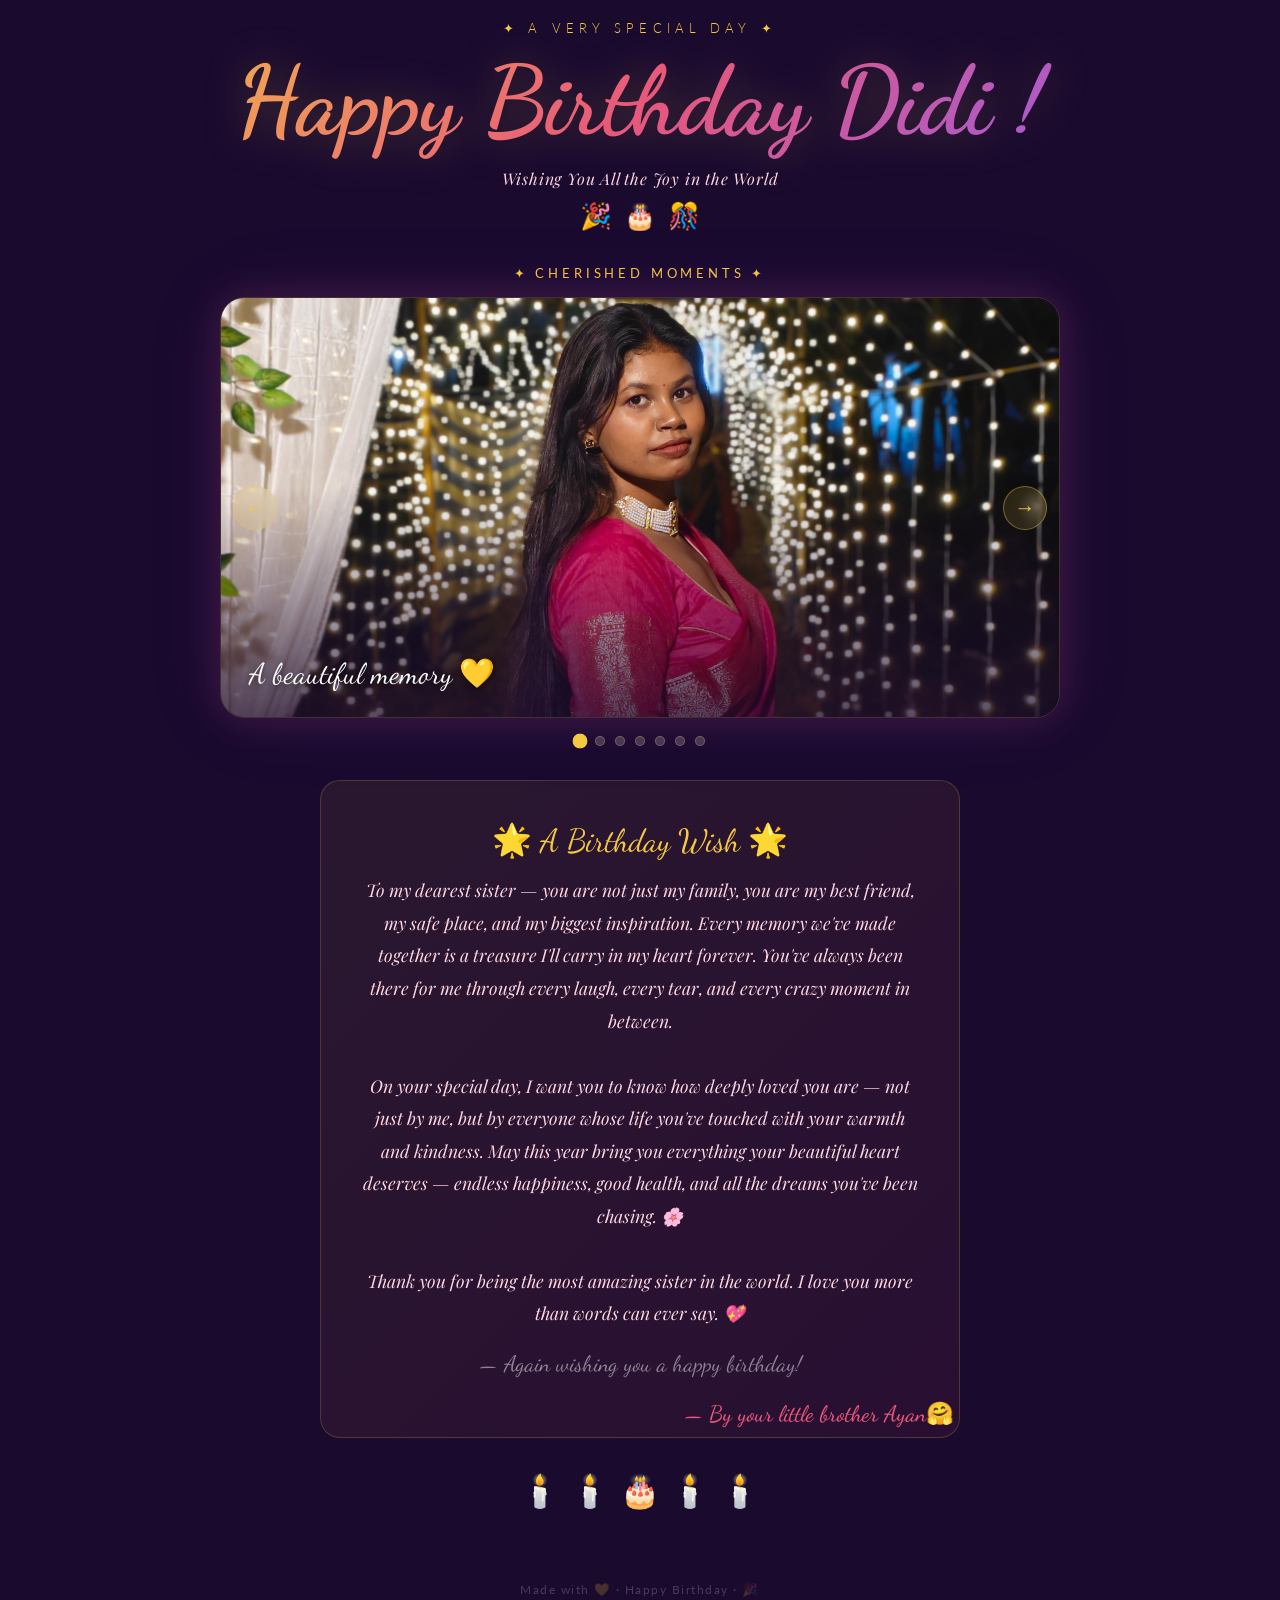
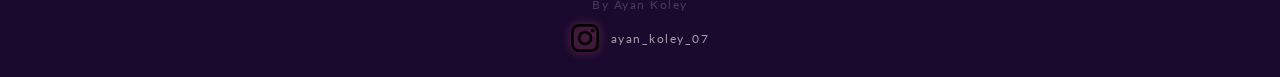
==== index.html @ 69a5f378 "." ====
<!DOCTYPE html>
<html lang="en">

<head>
  <meta charset="UTF-8" />
  <meta name="viewport" content="width=device-width, initial-scale=1.0, maximum-scale=1.0" />
  <title>Happy Birthday ! 🎂</title>
  <link rel="stylesheet" href="style.css" />
  <link
    href="https://fonts.googleapis.com/css2?family=Dancing+Script:wght@700&family=Playfair+Display:ital,wght@0,400;1,400&family=Lato:wght@300;400&display=swap"
    rel="stylesheet" />
</head>

<body>

  <div id="particles"></div>

  <header>
    <p class="subtitle">✦ A Very Special Day ✦</p>
    <h1 class="main-title">Happy Birthday Didi !</h1>
    <p class="hero-name">Wishing You All the Joy in the World</p>
    <div class="ribbon"><span>🎉</span><span>🎂</span><span>🎊</span></div>
  </header>

  <section class="slider-section">
    <p class="slider-label">✦ Cherished moments ✦</p>

    <div class="slider-wrapper" id="sliderWrapper">
      <div class="slider-track" id="track">
        <!-- Slides are injected by app.js from src/images/ -->
      </div>
      <button class="arrow prev" id="prev" aria-label="Previous">&#8592;</button>
      <button class="arrow next" id="next" aria-label="Next">&#8594;</button>
    </div>

    <div class="dots" id="dots"></div>
  </section>

  <section class="wish-section">
    <div class="wish-card">
      <p class="wish-title">🌟 A Birthday Wish 🌟</p>
      <p class="wish-text">
        To my dearest sister — you are not just my family, you are my best friend,
        my safe place, and my biggest inspiration. Every memory we've made together
        is a treasure I'll carry in my heart forever. You've always been there for me
        through every laugh, every tear, and every crazy moment in between.
        <br><br>
        On your special day, I want you to know how deeply loved you are — not just
        by me, but by everyone whose life you've touched with your warmth and kindness.
        May this year bring you everything your beautiful heart deserves — endless
        happiness, good health, and all the dreams you've been chasing. 🌸
        <br><br>
        Thank you for being the most amazing sister in the world. I love you more
        than words can ever say. 💖
      </p>
      <p class="wish-signature">— Again wishing you a happy birthday!</p>
      <p class="wish-name">— By your little brother Ayan🤗</p>
    </div>
    <div class="candles">
      <span class="candle">🕯️</span>
      <span class="candle">🕯️</span>
      <span class="candle">🎂</span>
      <span class="candle">🕯️</span>
      <span class="candle">🕯️</span>
    </div>
  </section>

  <footer>
    <div>
      Made with 💛 · Happy Birthday · 🎉
    </div>
    <div>
      By Ayan Koley
    </div>
    <div class="social">
      <a href="https://www.instagram.com/ayan_koley_07/" target="_blank" aria-label="Instagram">
        <img src="src/image/instagram.png" alt="Instagram" class="instagram" /> ayan_koley_07
      </a>
    </div>
  </footer>


</body>
<script src="app.js"></script>

</html>
---- style.css ----
*,
*::before,
*::after {
    box-sizing: border-box;
    margin: 0;
    padding: 0;
}

:root {
    --gold: #f5c842;
    --rose: #e8587a;
    --cream: #fff8f0;
    --deep: #1a0a2e;
    --pink-light: #ffd6e0;
    --purple: #8b5cf6;
}

html {
    scroll-behavior: smooth;
}

body {
    font-family: 'Lato', sans-serif;
    background: var(--deep);
    min-height: 100vh;
    overflow-x: hidden;
    color: var(--cream);
    -webkit-text-size-adjust: 100%;
}

/* ── Particles ── */
#particles {
    position: fixed;
    inset: 0;
    pointer-events: none;
    z-index: 0;
    overflow: hidden;
}

.particle {
    position: absolute;
    border-radius: 50%;
    opacity: 0;
    animation: float-up linear infinite;
}

@keyframes float-up {
    0% {
        transform: translateY(100vh) scale(0);
        opacity: 0;
    }

    10% {
        opacity: 1;
    }

    90% {
        opacity: 0.6;
    }

    100% {
        transform: translateY(-10vh) scale(1.2);
        opacity: 0;
    }
}

/* ── HEADER ── */
header {
    position: relative;
    z-index: 1;
    text-align: center;
    padding: clamp(28px, 8vw, 60px) clamp(16px, 5vw, 40px) clamp(16px, 4vw, 30px);
}

.subtitle {
    font-weight: 300;
    font-size: clamp(0.6rem, 2.4vw, 1rem);
    letter-spacing: clamp(0.12em, 1vw, 0.4em);
    text-transform: uppercase;
    color: var(--gold);
    opacity: 0;
    animation: fadeDown 0.8s 0.3s ease forwards;
}

.main-title {
    font-family: 'Dancing Script', cursive;
    font-size: clamp(2.6rem, 11.5vw, 7rem);
    line-height: 1.05;
    margin: 8px 0;
    background: linear-gradient(135deg, var(--gold) 0%, var(--rose) 50%, var(--purple) 100%);
    -webkit-background-clip: text;
    -webkit-text-fill-color: transparent;
    background-clip: text;
    opacity: 0;
    animation: fadeDown 0.8s 0.5s ease forwards;
    filter: drop-shadow(0 0 20px rgba(245, 200, 66, 0.25));
    word-break: break-word;
}

.hero-name {
    font-family: 'Playfair Display', serif;
    font-style: italic;
    font-size: clamp(0.88rem, 3.4vw, 1.8rem);
    color: var(--pink-light);
    letter-spacing: 0.05em;
    opacity: 0;
    animation: fadeDown 0.8s 0.7s ease forwards;
    margin-bottom: 10px;
    padding: 0 8px;
    line-height: 1.45;
}

.ribbon {
    display: flex;
    justify-content: center;
    gap: clamp(6px, 2vw, 12px);
    font-size: clamp(1.2rem, 4.5vw, 1.6rem);
    opacity: 0;
    animation: fadeDown 0.8s 0.9s ease forwards;
}

.ribbon span {
    animation: spin 3s linear infinite;
    display: inline-block;
}

.ribbon span:nth-child(2) {
    animation-delay: 0.4s;
}

.ribbon span:nth-child(3) {
    animation-delay: 0.8s;
}

@keyframes spin {

    0%,
    100% {
        transform: rotate(-15deg) scale(1)
    }

    50% {
        transform: rotate(15deg) scale(1.2)
    }
}

@keyframes fadeDown {
    from {
        opacity: 0;
        transform: translateY(-20px);
    }

    to {
        opacity: 1;
        transform: translateY(0);
    }
}

/* ── SLIDER ── */
.slider-section {
    position: relative;
    z-index: 1;
    max-width: 880px;
    margin: clamp(12px, 3.5vw, 30px) auto;
    padding: 0 clamp(10px, 3.5vw, 20px);
    opacity: 0;
    animation: fadeDown 1s 1.1s ease forwards;
}

.slider-label {
    text-align: center;
    font-size: clamp(0.6rem, 2vw, 0.8rem);
    letter-spacing: clamp(0.1em, 0.8vw, 0.3em);
    text-transform: uppercase;
    color: var(--gold);
    margin-bottom: clamp(8px, 2vw, 16px);
}

.slider-wrapper {
    position: relative;
    border-radius: clamp(10px, 3vw, 24px);
    overflow: hidden;
    border: 1px solid rgba(245, 200, 66, 0.2);
    box-shadow: 0 0 40px rgba(232, 88, 122, 0.18), 0 0 80px rgba(139, 92, 246, 0.1);
    touch-action: pan-y pinch-zoom;
    user-select: none;
}

.slider-track {
    display: flex;
    transition: transform 0.7s cubic-bezier(0.77, 0, 0.18, 1);
    will-change: transform;
}

.slide {
    min-width: 100%;
    position: relative;
    aspect-ratio: 4/4.5;
    /* friendlier on phones */
    overflow: hidden;
    display: flex;
    align-items: center;
    justify-content: center;
}

@media (min-width: 450px) {
    .slide {
        aspect-ratio: 4/5;
    }
}

@media (min-width: 760px) {
    .slide {
        aspect-ratio: 14/7;
    }
    header {
        font-size: clamp(3.5rem, 11.5vw, 7rem);
        padding: clamp(10px, 6vw, 20px) clamp(16px, 4vw, 40px) clamp(4px, 1vw, 4px);
        /* min-height: 100vh; */
    }
    header .subtitle {
        font-size: clamp(0.5rem, 2.4vw, 0.8rem);
    }
    header .hero-name {
        font-size: clamp(0.5rem, 3vw, 1rem);
    }
    header .main-title {
        font-size: clamp(1.5rem, 8.5vw, 6rem);
        line-height: 1.2;
    }

}

.slide img {
    width: 100%;
    height: 100%;
    object-fit: cover;
    display: block;
    transition: transform 6s ease;
    pointer-events: none;
}

.slide.active img {
    transform: scale(1.05);
}

.slide::after {
    content: '';
    position: absolute;
    inset: 0;
    background: linear-gradient(to top, rgba(26, 10, 46, 0.72) 0%, transparent 55%);
}

.slide-caption {
    position: absolute;
    bottom: clamp(10px, 3vw, 24px);
    left: clamp(12px, 3.5vw, 28px);
    right: clamp(12px, 3.5vw, 28px);
    z-index: 2;
    font-family: 'Dancing Script', cursive;
    font-size: clamp(1rem, 4.5vw, 1.8rem);
    color: #fff;
    text-shadow: 0 2px 10px rgba(0, 0, 0, 0.6);
    line-height: 1.3;
}

.slide-placeholder {
    width: 100%;
    height: 100%;
    display: flex;
    align-items: center;
    justify-content: center;
    font-size: clamp(3.5rem, 14vw, 7rem);
    background: linear-gradient(135deg, var(--deep) 0%, #2d1550 100%);
}

/* Arrows – hidden on tiny screens (swipe available) */
.arrow {
    position: absolute;
    top: 50%;
    transform: translateY(-50%);
    z-index: 10;
    width: clamp(32px, 7.5vw, 44px);
    height: clamp(32px, 7.5vw, 44px);
    border-radius: 50%;
    border: 1px solid rgba(245, 200, 66, 0.4);
    background: rgba(245, 200, 66, 0.12);
    color: var(--gold);
    font-size: clamp(0.9rem, 2.8vw, 1.3rem);
    cursor: pointer;
    display: flex;
    align-items: center;
    justify-content: center;
    transition: background 0.2s;
    backdrop-filter: blur(8px);
    -webkit-backdrop-filter: blur(8px);
    -webkit-tap-highlight-color: transparent;
}

.arrow:hover {
    background: rgba(245, 200, 66, 0.28);
}

.arrow:active {
    transform: translateY(-50%) scale(0.92);
}

.arrow.prev {
    left: clamp(5px, 1.5vw, 12px);
}

.arrow.next {
    right: clamp(5px, 1.5vw, 12px);
}

@media (max-width: 400px) {
    .arrow {
        display: none;
    }
}

/* Dots */
.dots {
    display: flex;
    justify-content: center;
    align-items: center;
    gap: clamp(5px, 1.8vw, 10px);
    margin-top: clamp(8px, 2vw, 14px);
    flex-wrap: wrap;
    padding: 4px 0;
}

.dot {
    width: clamp(6px, 2vw, 10px);
    height: clamp(6px, 2vw, 10px);
    border-radius: 50%;
    background: rgba(255, 255, 255, 0.18);
    border: 1px solid rgba(245, 200, 66, 0.3);
    cursor: pointer;
    transition: background 0.3s, transform 0.3s;
    padding: 0;
    position: relative;
    -webkit-tap-highlight-color: transparent;
}

.dot::before {
    content: '';
    position: absolute;
    inset: -7px;
}

/* larger tap area */
.dot.active {
    background: var(--gold);
    transform: scale(1.5);
}



.swipe-hint {
    font-size: clamp(0.6rem, 2vw, 0.72rem);
    color: rgba(255, 255, 255, 0.28);
    letter-spacing: 0.05em;
}



/* ── WISH CARD ── */
.wish-section {
    position: relative;
    z-index: 1;
    max-width: 680px;
    margin: clamp(12px, 3.5vw, 20px) auto clamp(28px, 7vw, 50px);
    padding: 0 clamp(10px, 3.5vw, 20px);
    opacity: 0;
    animation: fadeDown 1s 1.4s ease forwards;
}

.wish-card {
    background: linear-gradient(135deg, rgba(245, 200, 66, 0.07) 0%, rgba(232, 88, 122, 0.07) 100%);
    border: 1px solid rgba(245, 200, 66, 0.2);
    border-radius: clamp(12px, 3.5vw, 20px);
    padding: clamp(20px, 5.5vw, 40px) clamp(16px, 5vw, 40px);
    text-align: center;
    backdrop-filter: blur(10px);
    -webkit-backdrop-filter: blur(10px);
}

.wish-title {
    font-family: 'Dancing Script', cursive;
    font-size: clamp(1.4rem, 5.5vw, 2rem);
    color: var(--gold);
    margin-bottom: clamp(10px, 2.5vw, 14px);
}

.wish-text {
    font-family: 'Playfair Display', serif;
    font-style: italic;
    font-size: clamp(0.88rem, 2.8vw, 1.1rem);
    line-height: 1.85;
    color: var(--pink-light);
}

.wish-signature {
    margin-top: clamp(12px, 3vw, 20px);
    margin-bottom: clamp(12px, 3vw, 20px);
    font-family: 'Dancing Script', cursive;
    font-size: clamp(1rem, 3.8vw, 1.4rem);
    color: rgba(255, 255, 255, 0.48);
}

.wish-name {
    margin-top: clamp(12px, 3vw, 20px);
    font-family: 'Dancing Script', cursive;
    font-size: clamp(1rem, 3.8vw, 1.4rem);
    color: var(--rose);
    font-weight: 500;
    position: absolute;
    right:5px;
        bottom:10px;
        width: fit-content;
}

/* Candles */
.candles {
    display: flex;
    justify-content: center;
    gap: clamp(4px, 1.8vw, 10px);
    font-size: clamp(1.4rem, 5vw, 2rem);
    margin-top: clamp(18px, 4.5vw, 32px);
    flex-wrap: wrap;
}

.candle {
    animation: flicker 1.5s ease-in-out infinite alternate;
    display: inline-block;
}

.candle:nth-child(2) {
    animation-delay: .3s
}

.candle:nth-child(3) {
    animation-delay: .6s
}

.candle:nth-child(4) {
    animation-delay: .2s
}

.candle:nth-child(5) {
    animation-delay: .9s
}

@keyframes flicker {
    from {
        transform: scaleY(1)
    }

    to {
        transform: scaleY(1.15) translateY(-2px)
    }
}

footer {
    position: relative;
    z-index: 1;
    text-align: center;
    padding: clamp(12px, 3.5vw, 22px);
    font-size: clamp(0.62rem, 1.8vw, 0.78rem);
    color: rgba(255, 255, 255, 0.2);
    letter-spacing: 0.12em;
}

.social {
    margin-top: clamp(8px, 2vw, 12px);
}

.instagram{
    width: clamp(18px, 4vw, 28px);
    height: clamp(18px, 4vw, 28px);
    filter: drop-shadow(0 0 4px rgba(232, 88, 122, 0.6));
    transition: transform 0.3s;
}

.social a {
    display: inline-flex;
    align-items: center;
    gap: clamp(6px, 1.5vw, 12px);
    color: rgba(255, 255, 255, 0.2);
    text-decoration: none;
    transition: color 0.3s;
    color: rgba(255, 255, 255, 0.6);
}

.social a:hover {
    color: var(--rose);
}
.social a:hover .instagram {
    transform: scale(1.1);
}

::-webkit-scrollbar {
    width: 4px;
}

::-webkit-scrollbar-track {
    background: var(--deep);
}

::-webkit-scrollbar-thumb {
    background: var(--rose);
    border-radius: 2px;
}
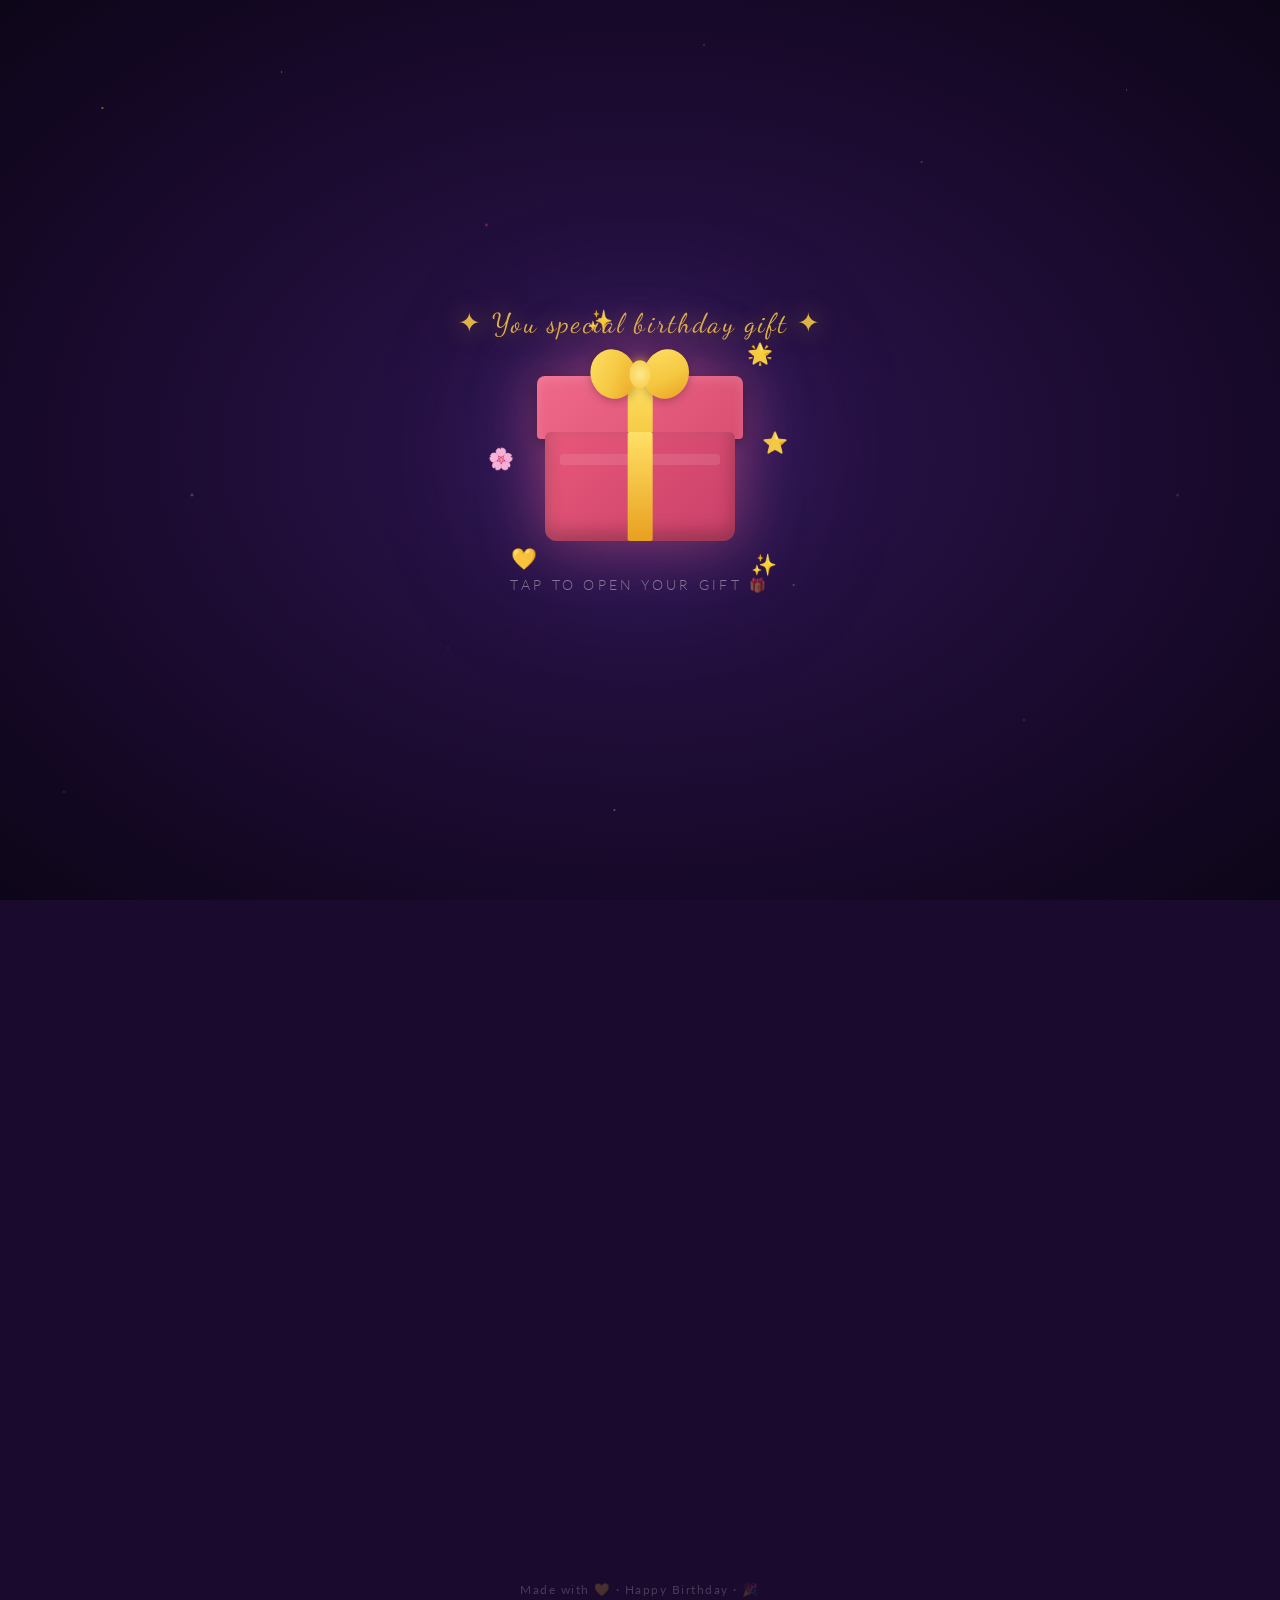
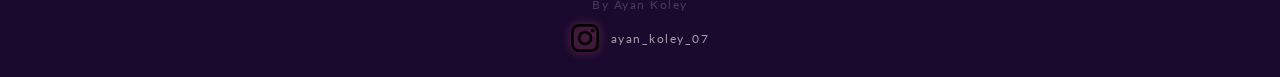
==== commit 91854f24: "reuplode" ====
--- a/index.html
+++ b/index.html
@@ -1,86 +1,113 @@
-<!DOCTYPE html>
-<html lang="en">
-
-<head>
-  <meta charset="UTF-8" />
-  <meta name="viewport" content="width=device-width, initial-scale=1.0, maximum-scale=1.0" />
-  <title>Happy Birthday ! 🎂</title>
-  <link rel="stylesheet" href="style.css" />
-  <link
-    href="https://fonts.googleapis.com/css2?family=Dancing+Script:wght@700&family=Playfair+Display:ital,wght@0,400;1,400&family=Lato:wght@300;400&display=swap"
-    rel="stylesheet" />
-</head>
-
-<body>
-
-  <div id="particles"></div>
-
-  <header>
-    <p class="subtitle">✦ A Very Special Day ✦</p>
-    <h1 class="main-title">Happy Birthday Didi !</h1>
-    <p class="hero-name">Wishing You All the Joy in the World</p>
-    <div class="ribbon"><span>🎉</span><span>🎂</span><span>🎊</span></div>
-  </header>
-
-  <section class="slider-section">
-    <p class="slider-label">✦ Cherished moments ✦</p>
-
-    <div class="slider-wrapper" id="sliderWrapper">
-      <div class="slider-track" id="track">
-        <!-- Slides are injected by app.js from src/images/ -->
-      </div>
-      <button class="arrow prev" id="prev" aria-label="Previous">&#8592;</button>
-      <button class="arrow next" id="next" aria-label="Next">&#8594;</button>
-    </div>
-
-    <div class="dots" id="dots"></div>
-  </section>
-
-  <section class="wish-section">
-    <div class="wish-card">
-      <p class="wish-title">🌟 A Birthday Wish 🌟</p>
-      <p class="wish-text">
-        To my dearest sister — you are not just my family, you are my best friend,
-        my safe place, and my biggest inspiration. Every memory we've made together
-        is a treasure I'll carry in my heart forever. You've always been there for me
-        through every laugh, every tear, and every crazy moment in between.
-        <br><br>
-        On your special day, I want you to know how deeply loved you are — not just
-        by me, but by everyone whose life you've touched with your warmth and kindness.
-        May this year bring you everything your beautiful heart deserves — endless
-        happiness, good health, and all the dreams you've been chasing. 🌸
-        <br><br>
-        Thank you for being the most amazing sister in the world. I love you more
-        than words can ever say. 💖
-      </p>
-      <p class="wish-signature">— Again wishing you a happy birthday!</p>
-      <p class="wish-name">— By your little brother Ayan🤗</p>
-    </div>
-    <div class="candles">
-      <span class="candle">🕯️</span>
-      <span class="candle">🕯️</span>
-      <span class="candle">🎂</span>
-      <span class="candle">🕯️</span>
-      <span class="candle">🕯️</span>
-    </div>
-  </section>
-
-  <footer>
-    <div>
-      Made with 💛 · Happy Birthday · 🎉
-    </div>
-    <div>
-      By Ayan Koley
-    </div>
-    <div class="social">
-      <a href="https://www.instagram.com/ayan_koley_07/" target="_blank" aria-label="Instagram">
-        <img src="src/image/instagram.png" alt="Instagram" class="instagram" /> ayan_koley_07
-      </a>
-    </div>
-  </footer>
-
-
-</body>
-<script src="app.js"></script>
-
+<!DOCTYPE html>
+<html lang="en">
+
+<head>
+  <meta charset="UTF-8" />
+  <meta name="viewport" content="width=device-width, initial-scale=1.0, maximum-scale=1.0" />
+  <title>Happy Birthday ! 🎂</title>
+  <link rel="stylesheet" href="src/style.css" />
+  <link
+    href="https://fonts.googleapis.com/css2?family=Dancing+Script:wght@700&family=Playfair+Display:ital,wght@0,400;1,400&family=Lato:wght@300;400&display=swap"
+    rel="stylesheet" />
+</head>
+
+<body>
+  <!-- ── GIFT BOX OVERLAY ── -->
+  <div id="gift-overlay">
+    <p class="gift-label">✦ You special birthday gift ✦</p>
+
+    <div class="gift-box-wrapper" id="giftBoxWrapper">
+      <!-- Sparkles -->
+      <span class="sparkle">✨</span>
+      <span class="sparkle">🌟</span>
+      <span class="sparkle">💛</span>
+      <span class="sparkle">✨</span>
+      <span class="sparkle">🌸</span>
+      <span class="sparkle">⭐</span>
+
+      <div class="gift-box" id="giftBox">
+        <div class="box-bow">
+          <div class="bow-left"></div>
+          <div class="bow-right"></div>
+          <div class="bow-center"></div>
+        </div>
+        <div class="box-lid"></div>
+        <div class="box-body"></div>
+      </div>
+
+      <!-- Confetti burst container -->
+      <div class="confetti-burst" id="confettiBurst"></div>
+    </div>
+
+    <p class="gift-prompt">tap to open your gift 🎁</p>
+  </div>
+
+  <div id="particles"></div>
+
+  <header>
+    <p class="subtitle">✦ A Very Special Day ✦</p>
+    <h1 class="main-title">Happy Birthday Didi !</h1>
+    <p class="hero-name">Wishing You All the Joy in the World</p>
+    <div class="ribbon"><span>🎉</span><span>🎂</span><span>🎊</span></div>
+  </header>
+
+  <section class="slider-section">
+    <p class="slider-label">✦ cherished moments ✦</p>
+
+    <div class="slider-wrapper" id="sliderWrapper">
+      <div class="slider-track" id="track">
+        <!-- Slides are injected by app.js from src/images/ -->
+      </div>
+    </div>
+
+    <div class="dots" id="dots"></div>
+  </section>
+
+  <section class="wish-section">
+    <div class="wish-card">
+      <p class="wish-title">🌟 A Birthday Wish 🌟</p>
+      <p class="wish-text">
+        To my dearest sister — you are not just my family, you are my best friend,
+        my safe place, and my biggest inspiration. Every memory we've made together
+        is a treasure I'll carry in my heart forever. You've always been there for me
+        through every laugh, every tear, and every crazy moment in between.
+        <br><br>
+        On your special day, I want you to know how deeply loved you are — not just
+        by me, but by everyone whose life you've touched with your warmth and kindness.
+        May this year bring you everything your beautiful heart deserves — endless
+        happiness, good health, and all the dreams you've been chasing. 🌸
+        <br><br>
+        Thank you for being the most amazing sister in the world. I love you more
+        than words can ever say. 💖
+      </p>
+      <p class="wish-signature">— Again wishing you a happy birthday!</p>
+      <p class="wish-name">— By your little brother Ayan🤗</p>
+    </div>
+    <div class="candles">
+      <span class="candle">🕯️</span>
+      <span class="candle">🕯️</span>
+      <span class="candle">🎂</span>
+      <span class="candle">🕯️</span>
+      <span class="candle">🕯️</span>
+    </div>
+  </section>
+
+  <footer>
+    <div>
+      Made with 💛 · Happy Birthday · 🎉
+    </div>
+    <div>
+      By Ayan Koley
+    </div>
+    <div class="social">
+      <a href="https://www.instagram.com/ayan_koley_07/" target="_blank" aria-label="Instagram">
+        <img src="src/logo/instagram.png" alt="Instagram" class="instagram" /> ayan_koley_07
+      </a>
+    </div>
+  </footer>
+
+
+</body>
+<script src="src/app.js"></script>
+
 </html>
--- a/src/style.css
+++ b/src/style.css
@@ -0,0 +1,896 @@
+*,
+*::before,
+*::after {
+    box-sizing: border-box;
+    margin: 0;
+    padding: 0;
+}
+
+:root {
+    --gold: #f5c842;
+    --rose: #e8587a;
+    --cream: #fff8f0;
+    --deep: #1a0a2e;
+    --pink-light: #ffd6e0;
+    --purple: #8b5cf6;
+}
+
+html {
+    scroll-behavior: smooth;
+}
+
+body {
+    font-family: 'Lato', sans-serif;
+    background: var(--deep);
+    min-height: 100vh;
+    overflow-x: hidden;
+    color: var(--cream);
+    -webkit-text-size-adjust: 100%;
+}
+
+/* ══════════════════════════════════════ GIFT BOX OVERLAY ══════════════════════════════════════ */
+#gift-overlay {
+    position: fixed;
+    inset: 0;
+    z-index: 9999;
+    background: radial-gradient(ellipse at center, #2d1550 0%, #1a0a2e 60%, #0d0518 100%);
+    display: flex;
+    flex-direction: column;
+    align-items: center;
+    justify-content: center;
+    transition: opacity 0.9s ease, visibility 0.9s ease;
+}
+
+#gift-overlay.hidden {
+    opacity: 0;
+    visibility: hidden;
+    pointer-events: none;
+}
+
+#gift-overlay::before {
+    content: '';
+    position: absolute;
+    inset: 0;
+    background-image:
+        radial-gradient(1.5px 1.5px at 8% 12%, rgba(245, 200, 66, 0.7) 0%, transparent 100%),
+        radial-gradient(1px 1px at 22% 8%, rgba(255, 255, 255, 0.5) 0%, transparent 100%),
+        radial-gradient(2px 2px at 38% 25%, rgba(232, 88, 122, 0.5) 0%, transparent 100%),
+        radial-gradient(1px 1px at 55% 5%, rgba(255, 255, 255, 0.4) 0%, transparent 100%),
+        radial-gradient(1.5px 1.5px at 72% 18%, rgba(139, 92, 246, 0.6) 0%, transparent 100%),
+        radial-gradient(1px 1px at 88% 10%, rgba(245, 200, 66, 0.5) 0%, transparent 100%),
+        radial-gradient(2px 2px at 15% 55%, rgba(255, 255, 255, 0.3) 0%, transparent 100%),
+        radial-gradient(1px 1px at 35% 72%, rgba(232, 88, 122, 0.4) 0%, transparent 100%),
+        radial-gradient(1.5px 1.5px at 62% 65%, rgba(245, 200, 66, 0.4) 0%, transparent 100%),
+        radial-gradient(1px 1px at 80% 80%, rgba(255, 214, 224, 0.4) 0%, transparent 100%),
+        radial-gradient(2px 2px at 92% 55%, rgba(139, 92, 246, 0.4) 0%, transparent 100%),
+        radial-gradient(1px 1px at 5% 88%, rgba(255, 255, 255, 0.3) 0%, transparent 100%),
+        radial-gradient(1.5px 1.5px at 48% 90%, rgba(245, 200, 66, 0.5) 0%, transparent 100%);
+    pointer-events: none;
+    animation: starTwinkle 4s ease-in-out infinite alternate;
+}
+
+@keyframes starTwinkle {
+    from {
+        opacity: 0.6;
+    }
+
+    to {
+        opacity: 1;
+    }
+}
+
+.gift-label {
+    font-family: 'Dancing Script', cursive;
+    font-size: clamp(1.1rem, 4vw, 1.7rem);
+    color: rgba(245, 200, 66, 0.9);
+    letter-spacing: 0.08em;
+    margin-bottom: clamp(20px, 5vw, 36px);
+    opacity: 0;
+    animation: fadeUp 0.7s 0.4s ease forwards;
+    text-shadow: 0 0 24px rgba(245, 200, 66, 0.5);
+    text-align: center;
+    padding: 0 16px;
+}
+
+.gift-box-wrapper {
+    position: relative;
+    cursor: pointer;
+    opacity: 0;
+    animation: fadeUp 0.7s 0.7s ease forwards;
+    -webkit-tap-highlight-color: transparent;
+    user-select: none;
+}
+
+.gift-box-wrapper:hover .gift-box {
+    transform: scale(1.07);
+}
+
+.gift-box-wrapper:active .gift-box {
+    transform: scale(0.96);
+}
+
+.gift-box {
+    position: relative;
+    width: clamp(140px, 34vw, 190px);
+    height: clamp(120px, 30vw, 165px);
+    transition: transform 0.28s cubic-bezier(0.34, 1.56, 0.64, 1);
+    filter:
+        drop-shadow(0 0 30px rgba(232, 88, 122, 0.5)) drop-shadow(0 0 70px rgba(139, 92, 246, 0.28));
+}
+
+.box-body {
+    position: absolute;
+    bottom: 0;
+    left: 0;
+    width: 100%;
+    height: 66%;
+    background: linear-gradient(135deg, #e8587a 0%, #c94069 100%);
+    border-radius: 6px 6px 12px 12px;
+    box-shadow: inset 0 -8px 18px rgba(0, 0, 0, 0.28), inset 4px 0 14px rgba(255, 255, 255, 0.07);
+}
+
+.box-body::after {
+    content: '';
+    position: absolute;
+    left: 50%;
+    top: 0;
+    bottom: 0;
+    width: 13%;
+    transform: translateX(-50%);
+    background: linear-gradient(to bottom, #ffe066, #e8a020);
+    border-radius: 2px;
+}
+
+.box-body::before {
+    content: '';
+    position: absolute;
+    top: 20%;
+    left: 8%;
+    right: 8%;
+    height: 10%;
+    background: rgba(255, 255, 255, 0.1);
+    border-radius: 3px;
+}
+
+.box-lid {
+    position: absolute;
+    top: 0;
+    left: -4%;
+    width: 108%;
+    height: 38%;
+    background: linear-gradient(135deg, #f0698a 0%, #d94f72 100%);
+    border-radius: 8px 8px 4px 4px;
+    box-shadow: inset 0 4px 12px rgba(255, 255, 255, 0.13), 0 4px 14px rgba(0, 0, 0, 0.32);
+    animation: lidBounce 2.2s ease-in-out infinite;
+    transform-origin: center bottom;
+}
+
+.box-lid::after {
+    content: '';
+    position: absolute;
+    left: 50%;
+    top: 0;
+    bottom: 0;
+    width: 12%;
+    transform: translateX(-50%);
+    background: linear-gradient(to bottom, #ffe066, #f5c842);
+    border-radius: 2px;
+}
+
+@keyframes lidBounce {
+
+    0%,
+    100% {
+        transform: translateY(0) rotate(0deg);
+    }
+
+    25% {
+        transform: translateY(-9px) rotate(-3deg);
+    }
+
+    75% {
+        transform: translateY(-6px) rotate(2deg);
+    }
+}
+
+.box-bow {
+    position: absolute;
+    top: -20%;
+    left: 50%;
+    transform: translateX(-50%);
+    width: 54%;
+    height: 38%;
+    z-index: 2;
+    animation: bowPulse 2.2s ease-in-out infinite;
+}
+
+@keyframes bowPulse {
+
+    0%,
+    100% {
+        transform: translateX(-50%) scale(1);
+    }
+
+    50% {
+        transform: translateX(-50%) scale(1.14);
+    }
+}
+
+.bow-left,
+.bow-right {
+    position: absolute;
+    top: 10%;
+    width: 44%;
+    height: 80%;
+    border-radius: 50%;
+    background: linear-gradient(135deg, #ffe066 0%, #f5c842 55%, #e8a020 100%);
+    box-shadow: 0 2px 10px rgba(0, 0, 0, 0.28);
+}
+
+.bow-left {
+    left: 2%;
+    transform: rotate(-20deg);
+}
+
+.bow-right {
+    right: 2%;
+    transform: rotate(20deg);
+}
+
+.bow-center {
+    position: absolute;
+    top: 50%;
+    left: 50%;
+    transform: translate(-50%, -50%);
+    width: 20%;
+    height: 44%;
+    background: radial-gradient(circle, #ffe88a, #f5c842);
+    border-radius: 50%;
+    box-shadow: 0 0 12px rgba(245, 200, 66, 0.7);
+}
+
+.sparkle {
+    position: absolute;
+    font-size: clamp(0.9rem, 3vw, 1.3rem);
+    pointer-events: none;
+    animation: sparkleDrift linear infinite;
+}
+
+.sparkle:nth-child(1) {
+    top: -42%;
+    left: 22%;
+    animation-duration: 2.8s;
+    animation-delay: 0s;
+}
+
+.sparkle:nth-child(2) {
+    top: -22%;
+    right: -20%;
+    animation-duration: 3.2s;
+    animation-delay: 0.5s;
+}
+
+.sparkle:nth-child(3) {
+    bottom: -18%;
+    left: -18%;
+    animation-duration: 2.5s;
+    animation-delay: 1s;
+}
+
+.sparkle:nth-child(4) {
+    bottom: -22%;
+    right: -22%;
+    animation-duration: 3.5s;
+    animation-delay: 0.3s;
+}
+
+.sparkle:nth-child(5) {
+    top: 42%;
+    left: -30%;
+    animation-duration: 2.9s;
+    animation-delay: 0.8s;
+}
+
+.sparkle:nth-child(6) {
+    top: 32%;
+    right: -28%;
+    animation-duration: 3s;
+    animation-delay: 1.4s;
+}
+
+@keyframes sparkleDrift {
+
+    0%,
+    100% {
+        transform: translateY(0) rotate(0deg) scale(1);
+        opacity: 0.7;
+    }
+
+    50% {
+        transform: translateY(-12px) rotate(22deg) scale(1.3);
+        opacity: 1;
+    }
+}
+
+.gift-prompt {
+    margin-top: clamp(22px, 5vw, 36px);
+    font-family: 'Lato', sans-serif;
+    font-size: clamp(0.65rem, 2vw, 0.85rem);
+    font-weight: 300;
+    letter-spacing: 0.24em;
+    text-transform: uppercase;
+    color: rgba(255, 255, 255, 0.42);
+    opacity: 0;
+    animation: fadeUp 0.7s 1.1s ease forwards, promptPulse 2s 1.8s ease-in-out infinite;
+}
+
+@keyframes promptPulse {
+
+    0%,
+    100% {
+        opacity: 0.42;
+    }
+
+    50% {
+        opacity: 0.9;
+    }
+}
+
+@keyframes fadeUp {
+    from {
+        opacity: 0;
+        transform: translateY(18px);
+    }
+
+    to {
+        opacity: 1;
+        transform: translateY(0);
+    }
+}
+
+.gift-box-wrapper.opening .gift-box {
+    animation: boxShake 0.15s ease-in-out 3, boxExplode 0.5s 0.45s cubic-bezier(0.36, 0.07, 0.19, 0.97) forwards;
+}
+
+@keyframes boxShake {
+
+    0%,
+    100% {
+        transform: rotate(0deg) scale(1.06);
+    }
+
+    25% {
+        transform: rotate(-7deg) scale(1.09);
+    }
+
+    75% {
+        transform: rotate(7deg) scale(1.09);
+    }
+}
+
+@keyframes boxExplode {
+    0% {
+        transform: scale(1.06);
+        opacity: 1;
+    }
+
+    60% {
+        transform: scale(1.5);
+        opacity: 0.5;
+    }
+
+    100% {
+        transform: scale(0);
+        opacity: 0;
+    }
+}
+
+.confetti-burst {
+    position: absolute;
+    inset: 0;
+    pointer-events: none;
+    display: flex;
+    align-items: center;
+    justify-content: center;
+}
+
+.burst-piece {
+    position: absolute;
+    opacity: 0;
+    font-size: 1.6rem;
+}
+
+.burst-piece.pop {
+    animation: burstFly 1s ease-out forwards;
+}
+
+@keyframes burstFly {
+    0% {
+        opacity: 1;
+        transform: translate(0, 0) scale(1.2);
+    }
+
+    100% {
+        opacity: 0;
+        transform: var(--tx) scale(0.3);
+    }
+}
+
+/* ══════════════════════════════════════
+       PARTICLES
+    ══════════════════════════════════════ */
+#particles {
+    position: fixed;
+    inset: 0;
+    pointer-events: none;
+    z-index: 0;
+    overflow: hidden;
+}
+
+.particle {
+    position: absolute;
+    border-radius: 50%;
+    opacity: 0;
+    animation: float-up linear infinite;
+}
+
+@keyframes float-up {
+    0% {
+        transform: translateY(100vh) scale(0);
+        opacity: 0;
+    }
+
+    10% {
+        opacity: 1;
+    }
+
+    90% {
+        opacity: 0.6;
+    }
+
+    100% {
+        transform: translateY(-10vh) scale(1.2);
+        opacity: 0;
+    }
+}
+
+/* ══════════════════════════════════════
+       HEADER
+    ══════════════════════════════════════ */
+header {
+    position: relative;
+    z-index: 1;
+    text-align: center;
+    padding: clamp(28px, 8vw, 60px) clamp(16px, 5vw, 40px) clamp(16px, 4vw, 30px);
+}
+
+.subtitle {
+    font-weight: 300;
+    font-size: clamp(0.6rem, 2.4vw, 1rem);
+    letter-spacing: clamp(0.12em, 1vw, 0.4em);
+    text-transform: uppercase;
+    color: var(--gold);
+    opacity: 0;
+}
+
+.main-title {
+    font-family: 'Dancing Script', cursive;
+    font-size: clamp(2.6rem, 11.5vw, 7rem);
+    line-height: 1.05;
+    margin: 8px 0;
+    background: linear-gradient(135deg, var(--gold) 0%, var(--rose) 50%, var(--purple) 100%);
+    -webkit-background-clip: text;
+    -webkit-text-fill-color: transparent;
+    background-clip: text;
+    opacity: 0;
+    filter: drop-shadow(0 0 20px rgba(245, 200, 66, 0.25));
+    word-break: break-word;
+}
+
+.hero-name {
+    font-family: 'Playfair Display', serif;
+    font-style: italic;
+    font-size: clamp(0.88rem, 3.4vw, 1.8rem);
+    color: var(--pink-light);
+    letter-spacing: 0.05em;
+    opacity: 0;
+    margin-bottom: 10px;
+    padding: 0 8px;
+    line-height: 1.45;
+}
+
+.ribbon {
+    display: flex;
+    justify-content: center;
+    gap: clamp(6px, 2vw, 12px);
+    font-size: clamp(1.2rem, 4.5vw, 1.6rem);
+    opacity: 0;
+}
+
+.ribbon span {
+    animation: spin 3s linear infinite;
+    display: inline-block;
+}
+
+.ribbon span:nth-child(2) {
+    animation-delay: 0.4s;
+}
+
+.ribbon span:nth-child(3) {
+    animation-delay: 0.8s;
+}
+
+@keyframes spin {
+
+    0%,
+    100% {
+        transform: rotate(-15deg) scale(1);
+    }
+
+    50% {
+        transform: rotate(15deg) scale(1.2);
+    }
+}
+
+@keyframes fadeDown {
+    from {
+        opacity: 0;
+        transform: translateY(-20px);
+    }
+
+    to {
+        opacity: 1;
+        transform: translateY(0);
+    }
+}
+
+/* Triggered by JS after gift box dismissed */
+.animate-in {
+    animation: fadeDown 0.8s ease forwards;
+}
+
+/* ══════════════════════════════════════
+       SLIDER
+    ══════════════════════════════════════ */
+.slider-section {
+    position: relative;
+    z-index: 1;
+    max-width: 880px;
+    margin: clamp(12px, 3.5vw, 30px) auto;
+    padding: 0 clamp(10px, 3.5vw, 20px);
+    opacity: 0;
+}
+
+.slider-label {
+    text-align: center;
+    font-size: clamp(0.6rem, 2vw, 0.8rem);
+    letter-spacing: clamp(0.1em, 0.8vw, 0.3em);
+    text-transform: uppercase;
+    color: var(--gold);
+    margin-bottom: clamp(8px, 2vw, 16px);
+}
+
+.slider-wrapper {
+    position: relative;
+    border-radius: clamp(10px, 3vw, 24px);
+    overflow: hidden;
+    border: 1px solid rgba(245, 200, 66, 0.2);
+    box-shadow: 0 0 40px rgba(232, 88, 122, 0.18), 0 0 80px rgba(139, 92, 246, 0.1);
+    touch-action: pan-y pinch-zoom;
+    user-select: none;
+}
+
+.slider-track {
+    display: flex;
+    transition: transform 0.7s cubic-bezier(0.77, 0, 0.18, 1);
+    will-change: transform;
+}
+
+.slide {
+    min-width: 100%;
+    position: relative;
+    aspect-ratio: 4/4.5;
+    overflow: hidden;
+    display: flex;
+    align-items: center;
+    justify-content: center;
+}
+
+@media (min-width: 450px) {
+    .slide {
+        aspect-ratio: 4/5;
+    }
+}
+
+@media (min-width: 760px) {
+    .slide {
+        aspect-ratio: 14/7;
+    }
+
+    header {
+        padding: clamp(10px, 6vw, 20px) clamp(16px, 4vw, 40px) clamp(4px, 1vw, 4px);
+    }
+
+    header .subtitle {
+        font-size: clamp(0.5rem, 2.4vw, 0.8rem);
+    }
+
+    header .hero-name {
+        font-size: clamp(0.5rem, 3vw, 1rem);
+    }
+
+    header .main-title {
+        font-size: clamp(1.5rem, 8.5vw, 6rem);
+        line-height: 1.2;
+    }
+}
+
+.slide img {
+    width: 100%;
+    height: 100%;
+    object-fit: cover;
+    display: block;
+    transition: transform 6s ease;
+    pointer-events: none;
+}
+
+.slide.active img {
+    transform: scale(1.05);
+}
+
+.slide::after {
+    content: '';
+    position: absolute;
+    inset: 0;
+    background: linear-gradient(to top, rgba(26, 10, 46, 0.72) 0%, transparent 55%);
+}
+
+.slide-caption {
+    position: absolute;
+    bottom: clamp(10px, 3vw, 24px);
+    left: clamp(12px, 3.5vw, 28px);
+    right: clamp(12px, 3.5vw, 28px);
+    z-index: 2;
+    font-family: 'Dancing Script', cursive;
+    font-size: clamp(1rem, 4.5vw, 1.8rem);
+    color: #fff;
+    text-shadow: 0 2px 10px rgba(0, 0, 0, 0.6);
+    line-height: 1.3;
+}
+
+.slide-placeholder {
+    width: 100%;
+    height: 100%;
+    display: flex;
+    align-items: center;
+    justify-content: center;
+    font-size: clamp(3.5rem, 14vw, 7rem);
+    background: linear-gradient(135deg, var(--deep) 0%, #2d1550 100%);
+}
+
+.arrow {
+    position: absolute;
+    top: 50%;
+    transform: translateY(-50%);
+    z-index: 10;
+    width: clamp(32px, 7.5vw, 44px);
+    height: clamp(32px, 7.5vw, 44px);
+    border-radius: 50%;
+    border: 1px solid rgba(245, 200, 66, 0.4);
+    background: rgba(245, 200, 66, 0.12);
+    color: var(--gold);
+    font-size: clamp(0.9rem, 2.8vw, 1.3rem);
+    cursor: pointer;
+    display: flex;
+    align-items: center;
+    justify-content: center;
+    transition: background 0.2s;
+    backdrop-filter: blur(8px);
+    -webkit-backdrop-filter: blur(8px);
+    -webkit-tap-highlight-color: transparent;
+}
+
+.arrow:hover {
+    background: rgba(245, 200, 66, 0.28);
+}
+
+.arrow:active {
+    transform: translateY(-50%) scale(0.92);
+}
+
+.arrow.prev {
+    left: clamp(5px, 1.5vw, 12px);
+}
+
+.arrow.next {
+    right: clamp(5px, 1.5vw, 12px);
+}
+
+@media (max-width: 400px) {
+    .arrow {
+        display: none;
+    }
+}
+
+.dots {
+    display: flex;
+    justify-content: center;
+    align-items: center;
+    gap: clamp(5px, 1.8vw, 10px);
+    margin-top: clamp(8px, 2vw, 14px);
+    flex-wrap: wrap;
+    padding: 4px 0;
+}
+
+.dot {
+    width: clamp(6px, 2vw, 10px);
+    height: clamp(6px, 2vw, 10px);
+    border-radius: 50%;
+    background: rgba(255, 255, 255, 0.18);
+    border: 1px solid rgba(245, 200, 66, 0.3);
+    cursor: pointer;
+    transition: background 0.3s, transform 0.3s;
+    padding: 0;
+    position: relative;
+    -webkit-tap-highlight-color: transparent;
+}
+
+.dot::before {
+    content: '';
+    position: absolute;
+    inset: -7px;
+}
+
+.dot.active {
+    background: var(--gold);
+    transform: scale(1.5);
+}
+
+/* ══════════════════════════════════════
+       WISH CARD
+    ══════════════════════════════════════ */
+.wish-section {
+    position: relative;
+    z-index: 1;
+    max-width: 680px;
+    margin: clamp(12px, 3.5vw, 20px) auto clamp(28px, 7vw, 50px);
+    padding: 0 clamp(10px, 3.5vw, 20px);
+    opacity: 0;
+}
+
+.wish-card {
+    background: linear-gradient(135deg, rgba(245, 200, 66, 0.07) 0%, rgba(232, 88, 122, 0.07) 100%);
+    border: 1px solid rgba(245, 200, 66, 0.2);
+    border-radius: clamp(12px, 3.5vw, 20px);
+    padding: clamp(20px, 5.5vw, 40px) clamp(16px, 5vw, 40px);
+    text-align: center;
+    backdrop-filter: blur(10px);
+    -webkit-backdrop-filter: blur(10px);
+    position: relative;
+}
+
+.wish-title {
+    font-family: 'Dancing Script', cursive;
+    font-size: clamp(1.4rem, 5.5vw, 2rem);
+    color: var(--gold);
+    margin-bottom: clamp(10px, 2.5vw, 14px);
+}
+
+.wish-text {
+    font-family: 'Playfair Display', serif;
+    font-style: italic;
+    font-size: clamp(0.88rem, 2.8vw, 1.1rem);
+    line-height: 1.85;
+    color: var(--pink-light);
+}
+
+.wish-signature {
+    margin-top: clamp(12px, 3vw, 20px);
+    margin-bottom: clamp(12px, 3vw, 20px);
+    font-family: 'Dancing Script', cursive;
+    font-size: clamp(1rem, 3.8vw, 1.4rem);
+    color: rgba(255, 255, 255, 0.48);
+}
+
+.wish-name {
+    margin-top: clamp(12px, 3vw, 20px);
+    font-family: 'Dancing Script', cursive;
+    font-size: clamp(1rem, 3.8vw, 1.4rem);
+    color: var(--rose);
+    font-weight: 500;
+    position: absolute;
+    right: 5px;
+    bottom: 10px;
+    width: fit-content;
+}
+
+.candles {
+    display: flex;
+    justify-content: center;
+    gap: clamp(4px, 1.8vw, 10px);
+    font-size: clamp(1.4rem, 5vw, 2rem);
+    margin-top: clamp(18px, 4.5vw, 32px);
+    flex-wrap: wrap;
+}
+
+.candle {
+    animation: flicker 1.5s ease-in-out infinite alternate;
+    display: inline-block;
+}
+
+.candle:nth-child(2) {
+    animation-delay: .3s;
+}
+
+.candle:nth-child(3) {
+    animation-delay: .6s;
+}
+
+.candle:nth-child(4) {
+    animation-delay: .2s;
+}
+
+.candle:nth-child(5) {
+    animation-delay: .9s;
+}
+
+@keyframes flicker {
+    from {
+        transform: scaleY(1);
+    }
+
+    to {
+        transform: scaleY(1.15) translateY(-2px);
+    }
+}
+
+footer {
+    position: relative;
+    z-index: 1;
+    text-align: center;
+    padding: clamp(12px, 3.5vw, 22px);
+    font-size: clamp(0.62rem, 1.8vw, 0.78rem);
+    color: rgba(255, 255, 255, 0.2);
+    letter-spacing: 0.12em;
+}
+
+.social {
+    margin-top: clamp(8px, 2vw, 12px);
+}
+
+.instagram {
+    width: clamp(18px, 4vw, 28px);
+    height: clamp(18px, 4vw, 28px);
+    filter: drop-shadow(0 0 4px rgba(232, 88, 122, 0.6));
+    transition: transform 0.3s;
+}
+
+.social a {
+    display: inline-flex;
+    align-items: center;
+    gap: clamp(6px, 1.5vw, 12px);
+    text-decoration: none;
+    transition: color 0.3s;
+    color: rgba(255, 255, 255, 0.6);
+}
+
+.social a:hover {
+    color: var(--rose);
+}
+
+.social a:hover .instagram {
+    transform: scale(1.1);
+}
+
+::-webkit-scrollbar {
+    width: 4px;
+}
+
+::-webkit-scrollbar-track {
+    background: var(--deep);
+}
+
+::-webkit-scrollbar-thumb {
+    background: var(--rose);
+    border-radius: 2px;
+}
